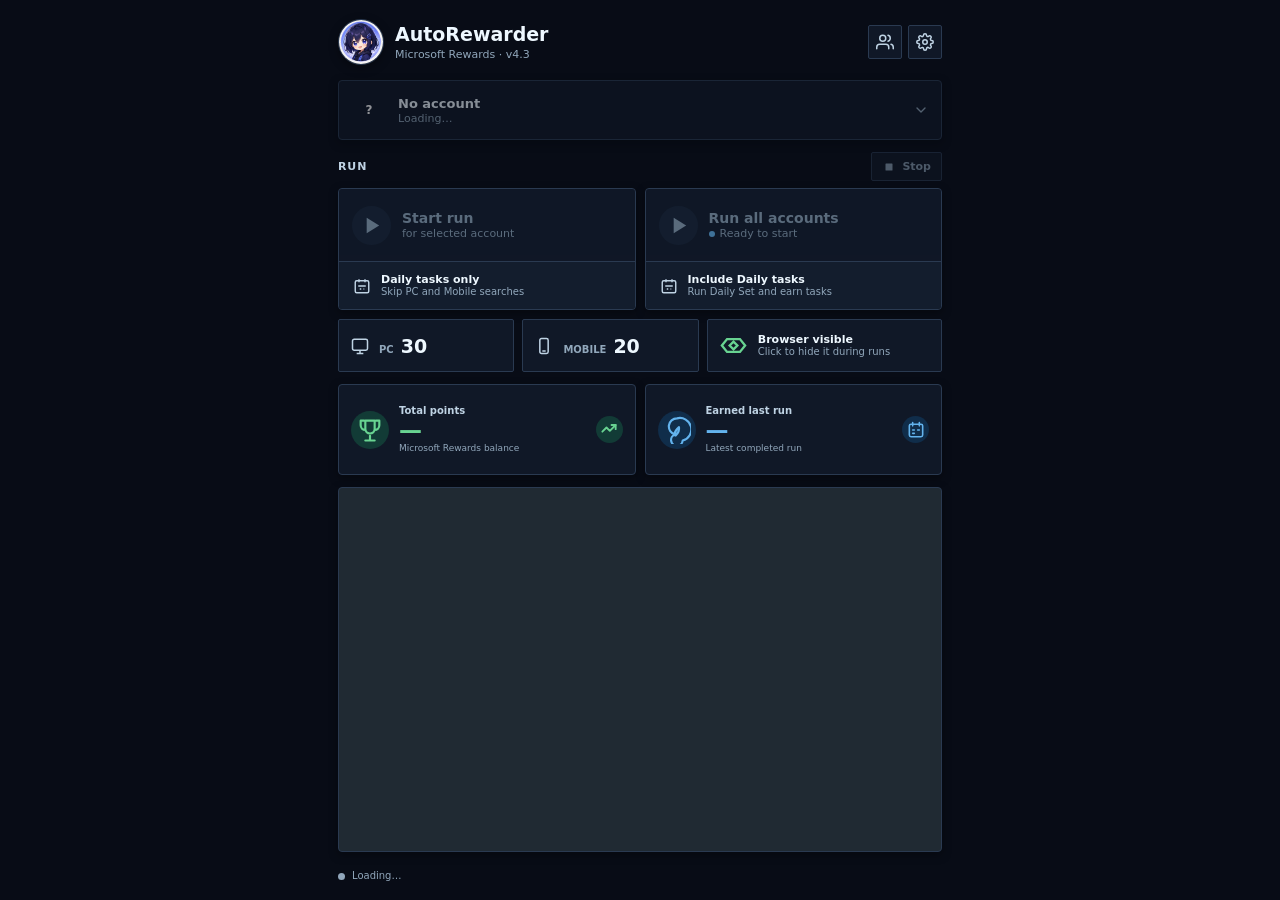
==== gui/index.html @ 5d237ec7 "chore(release): prepare v4.3" ====
<!DOCTYPE html>
<html lang="en">
<head>
  <meta charset="UTF-8">
  <title>AutoRewarder</title>

  <link rel="stylesheet" href="normalize.css">
  <link rel="stylesheet" href="styles.css">
</head>
<body>

  <main class="app">

    <!-- ==================== Header ==================== -->
    <header class="app-header">
      <div class="brand">
        <img class="brand-mark" src="assets/chibi-avatar.png" alt="AutoRewarder mascot" width="62" height="62">
        <div class="brand-text">
          <h1>AutoRewarder</h1>
          <span class="brand-sub">Microsoft Rewards · v4.3</span>
        </div>
      </div>

      <div class="header-actions">
        <button id="manageBtn" class="icon-ghost" type="button" aria-label="Manage accounts" title="Manage accounts">
          <svg width="18" height="18" viewBox="0 0 24 24" fill="none" stroke="currentColor" stroke-width="2" stroke-linecap="round" stroke-linejoin="round">
            <path d="M17 21v-2a4 4 0 0 0-4-4H5a4 4 0 0 0-4 4v2"></path>
            <circle cx="9" cy="7" r="4"></circle>
            <path d="M23 21v-2a4 4 0 0 0-3-3.87"></path>
            <path d="M16 3.13a4 4 0 0 1 0 7.75"></path>
          </svg>
        </button>
        <button id="settingsBtn" class="icon-ghost" type="button" aria-label="Settings" title="Settings">
          <svg width="18" height="18" viewBox="0 0 24 24" fill="none" stroke="currentColor" stroke-width="2" stroke-linecap="round" stroke-linejoin="round">
            <circle cx="12" cy="12" r="3"></circle>
            <path d="M19.4 15a1.65 1.65 0 0 0 .33 1.82l.06.06a2 2 0 1 1-2.83 2.83l-.06-.06a1.65 1.65 0 0 0-1.82-.33 1.65 1.65 0 0 0-1 1.51V21a2 2 0 1 1-4 0v-.09A1.65 1.65 0 0 0 9 19.4a1.65 1.65 0 0 0-1.82.33l-.06.06a2 2 0 1 1-2.83-2.83l.06-.06A1.65 1.65 0 0 0 4.6 15a1.65 1.65 0 0 0-1.51-1H3a2 2 0 1 1 0-4h.09A1.65 1.65 0 0 0 4.6 9a1.65 1.65 0 0 0-.33-1.82l-.06-.06a2 2 0 1 1 2.83-2.83l.06.06A1.65 1.65 0 0 0 9 4.6a1.65 1.65 0 0 0 1-1.51V3a2 2 0 1 1 4 0v.09a1.65 1.65 0 0 0 1 1.51 1.65 1.65 0 0 0 1.82-.33l.06-.06a2 2 0 1 1 2.83 2.83l-.06.06A1.65 1.65 0 0 0 19.4 9a1.65 1.65 0 0 0 1.51 1H21a2 2 0 1 1 0 4h-.09a1.65 1.65 0 0 0-1.51 1z"></path>
          </svg>
        </button>
      </div>
    </header>

    <!-- ==================== Account card ==================== -->
    <section class="card account-card">
      <div class="account-picker" id="account_picker">
        <button class="account-trigger" id="account_trigger" type="button" aria-haspopup="listbox" aria-expanded="false" disabled>
          <span class="avatar" id="current_avatar" aria-hidden="true">?</span>
          <span class="account-info">
            <span class="account-name" id="current_label">No account</span>
            <span class="account-meta" id="current_meta">Loading…</span>
          </span>
          <svg class="chev" width="16" height="16" viewBox="0 0 24 24" fill="none" stroke="currentColor" stroke-width="2" stroke-linecap="round" stroke-linejoin="round" aria-hidden="true">
            <polyline points="6 9 12 15 18 9"></polyline>
          </svg>
        </button>
        <div class="account-menu" id="account_menu" role="listbox" hidden></div>
      </div>
    </section>

    <!-- ==================== Run controls ==================== -->
    <section class="run-card" aria-label="Run controls">
      <div class="run-toolbar">
        <span class="section-kicker">Run</span>
        <button id="stop_btn" class="stop-btn" type="button" onclick="stop_bot()" disabled aria-label="Stop the current run">
          <svg width="14" height="14" viewBox="0 0 24 24" fill="currentColor" aria-hidden="true"><rect x="6" y="6" width="12" height="12" rx="1"></rect></svg>
          <span class="stop-label">Stop</span>
        </button>
      </div>

      <div class="run-actions">
        <article class="run-mode run-mode-single">
          <button id="start_btn" class="run-mode-main" type="button" onclick="start_bot()" disabled>
            <span class="run-icon" aria-hidden="true"><svg width="23" height="23" viewBox="0 0 24 24" fill="currentColor"><polygon points="7 4 20 12 7 20"></polygon></svg></span>
            <span class="run-copy"><span class="btn-label">Start run</span><span>for selected account</span></span>
          </button>
          <label class="run-mode-option toggle-row" title="Skip searches; only complete the daily Rewards tasks">
            <span class="option-icon" aria-hidden="true"><svg width="18" height="18" viewBox="0 0 24 24" fill="none" stroke="currentColor" stroke-width="1.9"><rect x="3" y="5" width="18" height="16" rx="2"></rect><path d="M8 3v4M16 3v4M7 12h10M9 16h2M14 16h1"></path></svg></span>
            <span class="toggle-copy"><span>Daily tasks only</span><small>Skip PC and Mobile searches</small></span>
            <input type="checkbox" id="dailyOnlyToggle">
          </label>
        </article>

        <article class="run-mode run-mode-batch">
          <button id="batch_run_btn" class="run-mode-main" type="button" onclick="start_all_accounts()" disabled>
            <span class="run-icon" aria-hidden="true"><svg width="23" height="23" viewBox="0 0 24 24" fill="currentColor"><polygon points="7 4 20 12 7 20"></polygon></svg></span>
            <span class="run-copy"><span class="batch-btn-label">Run all accounts</span><span class="batch-account-status"><i></i><span id="batch_account_name">Ready to start</span></span></span>
          </button>
          <div class="batch-progress" id="batch_progress" hidden aria-live="polite"><span id="batch_progress_text"></span></div>
          <label class="run-mode-option toggle-row" title="Only applies to Run all accounts; searches always use each account's saved schedule">
            <span class="option-icon" aria-hidden="true"><svg width="18" height="18" viewBox="0 0 24 24" fill="none" stroke="currentColor" stroke-width="1.9"><rect x="3" y="5" width="18" height="16" rx="2"></rect><path d="M8 3v4M16 3v4M7 12h10M9 16h2M14 16h1"></path></svg></span>
            <span class="toggle-copy"><span>Include Daily tasks</span><small>Run Daily Set and earn tasks</small></span>
            <input type="checkbox" id="batchDailyTasksToggle">
          </label>
        </article>
      </div>

      <div class="run-settings" aria-label="Search settings">
        <label class="search-count" title="Desktop searches (0 to 130)">
          <span class="option-icon" aria-hidden="true"><svg width="20" height="20" viewBox="0 0 24 24" fill="none" stroke="currentColor" stroke-width="1.8"><rect x="3" y="4" width="18" height="13" rx="2"></rect><path d="M8 21h8M12 17v4"></path></svg></span>
          <span><small>PC</small><input type="number" id="count_pc" value="30" min="0" max="130" inputmode="numeric" aria-label="PC searches"></span>
        </label>
        <label class="search-count" title="Mobile searches (0 to 99)">
          <span class="option-icon" aria-hidden="true"><svg width="20" height="20" viewBox="0 0 24 24" fill="none" stroke="currentColor" stroke-width="1.8"><rect x="7" y="3" width="10" height="18" rx="2"></rect><path d="M10 18h4"></path></svg></span>
          <span><small>Mobile</small><input type="number" id="count_mobile" value="20" min="0" max="99" inputmode="numeric" aria-label="Mobile searches"></span>
        </label>
        <button id="browser_visibility_btn" class="browser-visibility-btn" type="button"
                aria-pressed="false" aria-label="Browser visible" title="Browser visible">
          <span class="ender-eye" aria-hidden="true">
            <svg class="eye-open" viewBox="0 0 24 24"><path d="M3 12 7 7h10l4 5-4 5H7z"/><path d="M9 12 12 9l3 3-3 3z"/></svg>
            <svg class="eye-hidden" viewBox="0 0 24 24"><path d="M3 12 7 7h10l4 5-4 5H7z"/><path d="m5 5 14 14"/><path d="m9 12 3-3 3 3"/></svg>
          </span>
          <span class="toggle-copy"><span id="browser_visibility_label">Browser visible</span><small id="browser_visibility_hint">Click to hide it during runs</small></span>
        </button>
      </div>
    </section>

    <!-- ==================== Dashboard metrics ==================== -->
    <section class="stats-card" id="stats_card" role="button" tabindex="0"
             title="Open the statistics dashboard" onclick="show_stats()"
             onkeydown="if (event.key === 'Enter' || event.key === ' ') { event.preventDefault(); show_stats(); }">
      <div class="stats-tiles">
        <article class="metric-card metric-total">
          <span class="metric-icon" aria-hidden="true">
            <svg width="28" height="28" viewBox="0 0 24 24" fill="none" stroke="currentColor" stroke-width="1.85" stroke-linecap="round" stroke-linejoin="round"><path d="M8 21h8M12 17v4M7 4H4v4a4 4 0 0 0 4 4M17 4h3v4a4 4 0 0 1-4 4M8 4h8v7a4 4 0 0 1-8 0z"></path></svg>
          </span>
          <span class="metric-copy">
            <span class="metric-label" id="stat_total_label">Total points</span>
            <span class="metric-value stat-value" id="stat_total">—</span>
            <span class="metric-note">Microsoft Rewards balance</span>
          </span>
          <span class="metric-decor" aria-hidden="true">
            <svg width="20" height="20" viewBox="0 0 24 24" fill="none" stroke="currentColor" stroke-width="2.2" stroke-linecap="round" stroke-linejoin="round"><polyline points="4 14 9 9 13 13 20 6"></polyline><polyline points="15 6 20 6 20 11"></polyline></svg>
          </span>
        </article>
        <article class="metric-card metric-session">
          <span class="metric-icon" aria-hidden="true">
            <svg width="28" height="28" viewBox="0 0 24 24" fill="none" stroke="currentColor" stroke-width="1.85" stroke-linecap="round" stroke-linejoin="round"><path d="M12 2a7 7 0 0 0-1.7 13.79A5 5 0 1 0 16.9 21 7 7 0 0 0 12 2z"></path><path d="M9.5 16.5c.4-2.6 1.8-4.9 4.2-6.9.4 2.5-.5 4.9-2.8 7.1"></path></svg>
          </span>
          <span class="metric-copy">
            <span class="metric-label">Earned last run</span>
            <span class="metric-value stat-value" id="stat_session">—</span>
            <span class="metric-note">Latest completed run</span>
          </span>
          <span class="metric-decor" aria-hidden="true">
            <svg width="20" height="20" viewBox="0 0 24 24" fill="none" stroke="currentColor" stroke-width="1.9" stroke-linecap="round" stroke-linejoin="round"><rect x="4" y="5" width="16" height="15" rx="2"></rect><path d="M8 3v4M16 3v4M8 12h2M14 12h2M8 16h2"></path></svg>
          </span>
        </article>
      </div>
    </section>

    <!-- ==================== Activity log ==================== -->
    <section class="activity-card" id="activity_card" role="button" tabindex="0"
             aria-label="Open activity history" title="Open activity history"
             onclick="open_history_from_activity(event)"
             onkeydown="if (event.key === 'Enter' || event.key === ' ') { event.preventDefault(); open_history_from_activity(event); }">
      <div id="log_area" class="activity-feed"></div>
    </section>

    <div class="status-row" aria-live="polite">
      <span class="dot" id="dot"></span>
      <span id="status_text">Loading…</span>
      <span class="status-divider" id="coffee_break_divider" hidden aria-hidden="true"></span>
      <span class="coffee-break-indicator" id="coffee_break_indicator" hidden>
        <span class="coffee-break-copy"><span>Coffee break</span><time id="coffee_break_text">—</time></span>
        <span class="coffee-break-track" id="coffee_break_track" role="progressbar" aria-label="Coffee break progress" aria-valuemin="0" aria-valuemax="100" aria-valuenow="0"><span id="coffee_break_progress"></span></span>
      </span>
    </div>

    <footer class="app-footer">
      AutoRewarder by <a href="#" id="repo_link" onclick="pywebview.api.open_link('https://github.com/safarsin/AutoRewarder'); return false;">safarsin</a>
    </footer>

  </main>

  <!-- ==================== Empty state (first launch) ==================== -->
  <div id="empty_state" class="empty-overlay" hidden>
    <div class="empty-card">
      <div class="empty-illu" aria-hidden="true">
        <svg width="96" height="96" viewBox="0 0 96 96" fill="none" stroke="currentColor" stroke-width="2" stroke-linecap="round" stroke-linejoin="round">
          <rect x="14" y="22" width="68" height="44" rx="4" fill="var(--surface-2)"></rect>
          <line x1="8" y1="70" x2="88" y2="70"></line>
          <line x1="38" y1="70" x2="58" y2="70" stroke-width="3" stroke="var(--surface-2)"></line>
          <circle cx="48" cy="42" r="11" fill="var(--accent-soft)" stroke="var(--accent)"></circle>
          <line x1="48" y1="36" x2="48" y2="48" stroke="var(--accent)"></line>
          <line x1="42" y1="42" x2="54" y2="42" stroke="var(--accent)"></line>
        </svg>
      </div>
      <h2 class="empty-title">Welcome to AutoRewarder</h2>
      <p class="empty-subtitle">Add your first Microsoft account to get started.</p>
      <button id="empty_cta" class="primary-btn-lg" type="button">
        <svg width="14" height="14" viewBox="0 0 24 24" fill="none" stroke="currentColor" stroke-width="2.5" stroke-linecap="round" stroke-linejoin="round" aria-hidden="true">
          <line x1="12" y1="5" x2="12" y2="19"></line>
          <line x1="5" y1="12" x2="19" y2="12"></line>
        </svg>
        Create your first account
      </button>
    </div>
  </div>

  <!-- ==================== Settings modal ==================== -->
  <div id="settings_modal" class="modal-backdrop" hidden>
    <div class="modal-box wide" role="dialog" aria-modal="true" aria-labelledby="settings_modal_title">
      <div class="modal-header">
        <h3 id="settings_modal_title" class="modal-title">Settings</h3>
        <button id="settingsModalClose" class="icon-ghost" type="button" aria-label="Close">
          <svg width="16" height="16" viewBox="0 0 24 24" fill="none" stroke="currentColor" stroke-width="2" stroke-linecap="round" stroke-linejoin="round">
            <line x1="18" y1="6" x2="6" y2="18"></line>
            <line x1="6" y1="6" x2="18" y2="18"></line>
          </svg>
        </button>
      </div>
      <div class="modal-body">

        <section class="settings-group">
          <div class="settings-group-title">General</div>
          <label class="settings-row">
            <div class="settings-row-text">
              <div class="settings-row-label">Enable Background Auto-Run</div>
              <div class="settings-row-hint" id="startup_hint">Automatically run AutoRewarder in the background at each account's scheduled time.</div>
            </div>
            <span class="toggle-compact">
              <input type="checkbox" id="startupToggle">
              <span class="toggle-pill"></span>
            </span>
          </label>
          <label class="settings-row">
            <div class="settings-row-text">
              <div class="settings-row-label">Close to tray</div>
              <div class="settings-row-hint">Clicking X minimizes to the system tray instead of quitting. Takes effect on next launch.</div>
            </div>
            <span class="toggle-compact">
              <input type="checkbox" id="closeToTrayToggle">
              <span class="toggle-pill"></span>
            </span>
          </label>
        </section>

        <section class="settings-group">
          <div class="settings-group-title">Daily tasks</div>
          <p class="settings-group-hint">Run a task again when its local status says it is already complete for today.</p>
          <label class="settings-row">
            <div class="settings-row-text">
              <div class="settings-row-label">Force daily tasks</div>
              <div class="settings-row-hint">Run the Daily Set and More Activities again. Completed cards are still skipped.</div>
            </div>
            <span class="toggle-compact">
              <input type="checkbox" id="forceDailyToggle">
              <span class="force-task-light" aria-hidden="true">
                <svg viewBox="0 0 24 24" fill="none" stroke="currentColor" stroke-width="1.8" stroke-linecap="round" stroke-linejoin="round"><path d="M9 18h6M10 22h4M8.5 14.5A6 6 0 1 1 15.5 14.5c-.9.7-1.5 1.7-1.5 2.8h-4c0-1.1-.6-2.1-1.5-2.8Z"></path><path d="M12 2v1M4.9 4.9l.7.7M19.1 4.9l-.7.7M3 12h1M20 12h1"></path></svg>
              </span>
            </span>
          </label>
          <label class="settings-row">
            <div class="settings-row-text">
              <div class="settings-row-label">Force visual search</div>
              <div class="settings-row-hint">Run visual search again with a different image.</div>
            </div>
            <span class="toggle-compact">
              <input type="checkbox" id="forceVisualToggle">
              <span class="force-task-light" aria-hidden="true">
                <svg viewBox="0 0 24 24" fill="none" stroke="currentColor" stroke-width="1.8" stroke-linecap="round" stroke-linejoin="round"><path d="M9 18h6M10 22h4M8.5 14.5A6 6 0 1 1 15.5 14.5c-.9.7-1.5 1.7-1.5 2.8h-4c0-1.1-.6-2.1-1.5-2.8Z"></path><path d="M12 2v1M4.9 4.9l.7.7M19.1 4.9l-.7.7M3 12h1M20 12h1"></path></svg>
              </span>
            </span>
          </label>
        </section>

        <section class="settings-group">
          <div class="settings-group-title">Search terms</div>
          <label class="settings-row">
            <div class="settings-row-text">
              <div class="settings-row-label">Generate search terms with AI (LLM)</div>
              <div class="settings-row-hint">Use your own LLM API key to generate fresh queries in your language on each run. Falls back to the built-in list if generation fails.</div>
            </div>
            <span class="toggle-compact">
              <input type="checkbox" id="llmToggle">
              <span class="toggle-pill"></span>
            </span>
          </label>

          <div id="llm_fields" class="llm-fields">
            <div class="form-grid-2">
              <div class="form-field">
                <label for="llmProvider">Provider</label>
                <select id="llmProvider">
                  <option value="openai">OpenAI</option>
                  <option value="anthropic">Anthropic</option>
                  <option value="gemini">Google Gemini</option>
                </select>
              </div>
              <div class="form-field">
                <label for="llmModel">Model</label>
                <input type="text" id="llmModel" placeholder="Default for provider" autocomplete="off" spellcheck="false">
              </div>
            </div>
            <div class="form-grid-2">
              <div class="form-field">
                <label for="llmApiKey">API key</label>
                <input type="password" id="llmApiKey" placeholder="Your own API key" autocomplete="off" spellcheck="false">
              </div>
              <div class="form-field">
                <label for="llmLocale">Language</label>
                <input type="text" id="llmLocale" placeholder="auto" autocomplete="off" spellcheck="false">
              </div>
            </div>
            <p class="form-hint" id="llm_locale_hint">Leave "auto" to follow your system language, or enter a locale like fr-FR.</p>
            <p class="form-hint">Your API key is stored locally in settings.json (plain text). Requests only send a prompt asking for queries — no personal data.</p>
          </div>
        </section>

        <section class="settings-group">
          <div class="settings-group-title">Scheduled runs</div>
          <p class="settings-group-hint">
            One schedule per account. Each run fires at a random minute inside its window for a natural look.
          </p>
          <div id="schedule_accounts_list" class="schedule-accounts-list"></div>
          <div id="schedule_empty" class="accounts-empty" hidden>
            No accounts yet. Add one first to schedule a run.
          </div>
        </section>

      </div>
      <div class="modal-footer">
        <button id="settingsCancel" class="btn-secondary" type="button">Cancel</button>
        <button id="settingsSave" class="btn-primary" type="button">Save</button>
      </div>
    </div>
  </div>

  <!-- ==================== Accounts management modal ==================== -->
  <div id="accounts_modal" class="modal-backdrop" hidden>
    <div class="modal-box wide" role="dialog" aria-modal="true" aria-labelledby="accounts_modal_title">
      <div class="modal-header">
        <h3 id="accounts_modal_title" class="modal-title">Your accounts</h3>
        <button id="accountsModalClose" class="icon-ghost" type="button" aria-label="Close">
          <svg width="16" height="16" viewBox="0 0 24 24" fill="none" stroke="currentColor" stroke-width="2" stroke-linecap="round" stroke-linejoin="round">
            <line x1="18" y1="6" x2="6" y2="18"></line>
            <line x1="6" y1="6" x2="18" y2="18"></line>
          </svg>
        </button>
      </div>
      <div class="modal-body">
        <ul id="accounts_list" class="accounts-list"></ul>
        <button id="addAccountBtn" class="secondary-btn" type="button">
          <svg width="13" height="13" viewBox="0 0 24 24" fill="none" stroke="currentColor" stroke-width="2.2" stroke-linecap="round" stroke-linejoin="round" aria-hidden="true">
            <line x1="12" y1="5" x2="12" y2="19"></line>
            <line x1="5" y1="12" x2="19" y2="12"></line>
          </svg>
          Add account
        </button>
      </div>
    </div>
  </div>

  <!-- ==================== Toast container ==================== -->
  <div id="toast_container" class="toast-container" aria-live="polite" aria-atomic="false"></div>

  <!-- ==================== Generic modal ==================== -->
  <div id="app_modal" class="modal-backdrop" hidden>
    <div class="modal-box" role="dialog" aria-modal="true" aria-labelledby="modal_title">
      <div class="modal-header">
        <h3 id="modal_title" class="modal-title">Title</h3>
      </div>
      <div class="modal-body">
        <p id="modal_message" class="modal-message"></p>
        <input id="modal_input" class="modal-input" type="text" hidden>
      </div>
      <div class="modal-footer">
        <button id="modal_cancel" class="btn-secondary" type="button">Cancel</button>
        <button id="modal_confirm" class="btn-primary" type="button">OK</button>
      </div>
    </div>
  </div>

  <script src="control-state.js"></script>
  <script src="script.js"></script>
  <script src="settings.js"></script>

</body>
</html>
---- gui/styles.css ----
:root {
  color-scheme: dark;
  --bg: #080c16;
  --surface: #101827;
  --surface-muted: #172235;
  --surface-soft: #131d2d;
  --line: #2a3a51;
  --line-strong: #49627b;
  --text: #eef8ff;
  --muted: #91a7bb;
  --muted-strong: #bfd3e4;
  --green: #68d391;
  --green-soft: #123b36;
  --blue: #63b3ed;
  --blue-soft: #102d4a;
  --amber: #f6c453;
  --amber-soft: #412f15;
  --red: #fc8181;
  --red-soft: #421d28;
  --shadow: 0 3px 10px rgba(0, 0, 0, 0.36);
  --shadow-raised: 0 16px 34px rgba(0, 0, 0, 0.55);
  --radius: 4px;
  --radius-sm: 2px;
  --focus: 0 0 0 3px rgba(104, 211, 145, 0.28);
  font-family: "Segoe UI", Inter, system-ui, -apple-system, sans-serif;
  color: var(--text);
  background: var(--bg);
}

* { box-sizing: border-box; }

html,
body {
  width: 100%;
  height: 100%;
  margin: 0;
  overflow: hidden;
  background: var(--bg);
}

body { font-size: 13px; }

button,
input,
select { font: inherit; }

button { cursor: pointer; }

button:disabled,
input:disabled,
select:disabled { cursor: not-allowed; }

button:focus-visible,
input:focus-visible,
select:focus-visible,
[tabindex]:focus-visible {
  outline: none;
  box-shadow: var(--focus);
}

[hidden] { display: none !important; }

.app {
  display: grid;
  grid-template-rows: auto auto auto auto minmax(120px, 1fr) auto;
  gap: 12px;
  width: min(100%, 640px);
  height: 100vh;
  margin: 0 auto;
  padding: 16px 18px 12px;
  overflow: hidden;
}

/* Header */
.app-header {
  display: flex;
  align-items: center;
  justify-content: space-between;
  min-height: 52px;
}

.brand {
  display: flex;
  align-items: center;
  min-width: 0;
  gap: 11px;
}

.brand-mark {
  width: 46px;
  height: 46px;
  object-fit: cover;
  border: 1px solid var(--line);
  border-radius: 50%;
  background: var(--surface);
  box-shadow: var(--shadow);
}

.brand-text { min-width: 0; }
.brand h1 {
  margin: 0;
  color: var(--text);
  font-size: 19px;
  font-weight: 720;
  letter-spacing: 0;
  line-height: 1.15;
}

.brand-sub {
  display: block;
  margin-top: 3px;
  overflow: hidden;
  color: var(--muted);
  font-size: 11px;
  text-overflow: ellipsis;
  white-space: nowrap;
}

.header-actions { display: flex; gap: 6px; }

.icon-ghost,
.icon-btn {
  display: inline-grid;
  width: 34px;
  height: 34px;
  place-items: center;
  padding: 0;
  border: 1px solid var(--line);
  border-radius: var(--radius-sm);
  background: var(--surface);
  color: var(--muted-strong);
  transition: border-color 140ms ease, background 140ms ease, color 140ms ease;
}

.icon-ghost:hover:not(:disabled),
.icon-btn:hover:not(:disabled) {
  border-color: var(--line-strong);
  background: var(--surface-muted);
  color: var(--text);
}

.icon-ghost:disabled,
.icon-btn:disabled { opacity: 0.45; }

/* Account picker */
.card,
.account-card { min-width: 0; }

.account-card {
  position: relative;
  padding: 0;
  border: 0;
  background: transparent;
}

.account-picker { position: relative; }

.account-trigger {
  display: flex;
  align-items: center;
  width: 100%;
  min-height: 60px;
  gap: 11px;
  padding: 8px 12px;
  border: 1px solid var(--line);
  border-radius: var(--radius);
  background: var(--surface);
  color: var(--text);
  box-shadow: var(--shadow);
  text-align: left;
  transition: border-color 140ms ease, box-shadow 140ms ease, background 140ms ease;
}

.account-trigger:hover:not(:disabled),
.account-picker.open .account-trigger {
  border-color: var(--line-strong);
  background: var(--surface-soft);
}

.account-trigger:disabled { opacity: 0.55; }
.account-trigger .chev { margin-left: auto; color: var(--muted); transition: transform 140ms ease; }
.account-trigger[aria-expanded="true"] .chev { transform: rotate(180deg); }

.avatar {
  display: inline-grid;
  width: 36px;
  height: 36px;
  flex: 0 0 36px;
  place-items: center;
  border-radius: 50%;
  color: #fff;
  font-size: 12px;
  font-weight: 760;
  line-height: 1;
}

.avatar-sm { width: 30px; height: 30px; flex-basis: 30px; font-size: 10px; }
.account-info,
.account-option-info,
.account-item-info { display: grid; min-width: 0; gap: 3px; }
.account-name,
.account-option-name,
.account-item-name { overflow: hidden; font-weight: 690; text-overflow: ellipsis; white-space: nowrap; }
.account-meta,
.account-option-meta,
.account-item-meta { color: var(--muted); font-size: 11px; }

.account-menu {
  position: absolute;
  z-index: 20;
  top: calc(100% + 6px);
  right: 0;
  left: 0;
  max-height: 310px;
  overflow: auto;
  padding: 5px;
  border: 1px solid var(--line-strong);
  border-radius: var(--radius);
  background: var(--surface);
  box-shadow: var(--shadow-raised);
}

.account-option,
.menu-action {
  display: flex;
  align-items: center;
  width: 100%;
  min-height: 45px;
  gap: 10px;
  padding: 7px 9px;
  border: 0;
  border-radius: var(--radius-sm);
  background: transparent;
  color: var(--text);
  text-align: left;
}

.account-option:hover,
.menu-action:hover { background: var(--surface-muted); }
.account-option.current { background: var(--green-soft); }
.account-option-check { display: none; margin-left: auto; color: var(--green); }
.account-option.current .account-option-check { display: block; }
.menu-divider { height: 1px; margin: 5px 4px; background: var(--line); }
.accounts-empty { padding: 18px 12px; color: var(--muted); text-align: center; }

/* Run workspace */
.run-card {
  min-width: 0;
  padding: 0;
}

.run-toolbar {
  display: flex;
  align-items: center;
  justify-content: space-between;
  min-height: 27px;
  margin-bottom: 7px;
}

.section-kicker {
  color: var(--muted-strong);
  font-size: 11px;
  font-weight: 760;
  letter-spacing: 0.08em;
  text-transform: uppercase;
}

.stop-btn {
  display: inline-flex;
  align-items: center;
  gap: 6px;
  min-height: 29px;
  padding: 5px 10px;
  border: 1px solid var(--line);
  border-radius: var(--radius-sm);
  background: var(--surface);
  color: var(--red);
  font-size: 11px;
  font-weight: 700;
}

.stop-btn:hover:not(:disabled) { border-color: #e3a29e; background: var(--red-soft); }
.stop-btn:disabled { color: var(--muted); opacity: 0.5; }

.run-actions {
  display: grid;
  grid-template-columns: repeat(2, minmax(0, 1fr));
  gap: 9px;
}

.run-mode {
  display: grid;
  grid-template-rows: minmax(72px, 1fr) auto;
  min-width: 0;
  overflow: hidden;
  border: 1px solid var(--line);
  border-radius: var(--radius);
  background: var(--surface);
  box-shadow: var(--shadow);
}

.run-mode-main {
  display: flex;
  align-items: center;
  min-width: 0;
  gap: 11px;
  padding: 12px 13px;
  border: 0;
  background: var(--surface);
  color: var(--text);
  text-align: left;
  transition: background 140ms ease;
}

.run-mode-main:hover:not(:disabled) { background: var(--surface-soft); }
.run-mode-main:disabled { color: var(--muted); opacity: 0.58; }
.run-mode-main:disabled .run-icon { background: var(--surface-muted); color: var(--muted); }

.run-icon {
  display: inline-grid;
  width: 39px;
  height: 39px;
  flex: 0 0 39px;
  place-items: center;
  border-radius: 50%;
  background: var(--green-soft);
  color: var(--green);
}

.run-mode-batch .run-icon { background: var(--blue-soft); color: var(--blue); }
.run-copy { display: grid; min-width: 0; gap: 3px; }
.run-copy > span:first-child { overflow: hidden; font-size: 14px; font-weight: 730; text-overflow: ellipsis; white-space: nowrap; }
.run-copy > span:last-child { overflow: hidden; color: var(--muted); font-size: 11px; text-overflow: ellipsis; white-space: nowrap; }
.batch-account-status { display: inline-flex; align-items: center; gap: 5px; }
.batch-account-status i { width: 6px; height: 6px; border-radius: 50%; background: var(--blue); }
.batch-progress { padding: 0 13px 7px; color: var(--blue); font-size: 10px; }

.run-mode-option {
  display: flex;
  align-items: center;
  min-width: 0;
  gap: 8px;
  min-height: 48px;
  padding: 8px 12px;
  border-top: 1px solid var(--line);
  background: var(--surface-soft);
}

.run-mode-option:hover { background: var(--surface-muted); }
.option-icon { display: inline-grid; flex: 0 0 22px; place-items: center; color: var(--muted-strong); }
.toggle-copy { display: grid; min-width: 0; flex: 1; gap: 2px; }
.toggle-copy > span { overflow: hidden; font-size: 11px; font-weight: 690; text-overflow: ellipsis; white-space: nowrap; }
.toggle-copy small { overflow: hidden; color: var(--muted); font-size: 10px; text-overflow: ellipsis; white-space: nowrap; }

.run-mode-option input[type="checkbox"],
.toggle-compact input[type="checkbox"],
.browser-toggle input[type="checkbox"] {
  position: absolute;
  width: 1px;
  height: 1px;
  opacity: 0;
}

.toggle-pill {
  position: relative;
  display: inline-block;
  width: 32px;
  height: 18px;
  flex: 0 0 32px;
  border: 1px solid var(--line-strong);
  border-radius: 99px;
  background: var(--surface-muted);
  transition: background 140ms ease, border-color 140ms ease;
}

.toggle-pill::after {
  position: absolute;
  top: 2px;
  left: 2px;
  width: 12px;
  height: 12px;
  border-radius: 50%;
  background: #fff;
  box-shadow: 0 1px 3px rgba(31, 41, 51, 0.2);
  content: "";
  transition: transform 140ms ease;
}

input[type="checkbox"]:checked + .toggle-pill { border-color: var(--green); background: var(--green); }
input[type="checkbox"]:checked + .toggle-pill::after { transform: translateX(14px); }
input[type="checkbox"]:focus-visible + .toggle-pill { box-shadow: var(--focus); }

/* Task reruns use a warm bulb state instead of a position-based slider. */
.force-task-light {
  display: grid;
  width: 28px;
  height: 28px;
  place-items: center;
  border: 1px solid var(--line-strong);
  border-radius: 50%;
  color: var(--muted);
  background: var(--surface-muted);
  transition: color 180ms ease, background 180ms ease, border-color 180ms ease, box-shadow 180ms ease;
}

.force-task-light svg { width: 18px; height: 18px; }

input[type="checkbox"]:checked + .force-task-light {
  border-color: #ffe0a3;
  color: #68451d;
  background: #ffd687;
  box-shadow: 0 0 13px rgba(255, 201, 103, 0.72);
  animation: force-task-bulb-pulse 1.6s ease-in-out infinite;
}

input[type="checkbox"]:focus-visible + .force-task-light { box-shadow: var(--focus); }

@keyframes force-task-bulb-pulse {
  0%, 100% { box-shadow: 0 0 8px rgba(255, 201, 103, 0.42); }
  50% { box-shadow: 0 0 18px rgba(255, 201, 103, 0.9); }
}

@media (prefers-reduced-motion: reduce) {
  input[type="checkbox"]:checked + .force-task-light { animation: none; }
}

/* Ender-eye browser visibility control: the only browser state control on
   the main surface. It swaps two pixel-inspired SVG layers rather than using
   a slider, with a still fallback for reduced-motion users. */
.browser-visibility-btn {
  display: flex;
  align-items: center;
  min-width: 0;
  min-height: 53px;
  gap: 9px;
  padding: 7px 10px;
  border: 1px solid var(--line);
  border-radius: var(--radius-sm);
  background: var(--surface);
  color: var(--text);
  text-align: left;
  transition: border-color 180ms ease, background 180ms ease;
}
.browser-visibility-btn:hover:not(:disabled) { border-color: var(--green); background: var(--green-soft); }
.browser-visibility-btn:disabled { opacity: .52; }
.ender-eye { position: relative; display: grid; width: 31px; height: 31px; flex: 0 0 31px; place-items: center; color: var(--green); }
.ender-eye svg { position: absolute; width: 31px; height: 31px; fill: none; stroke: currentColor; stroke-width: 1.8; stroke-linecap: square; stroke-linejoin: miter; transition: opacity 220ms ease, transform 260ms cubic-bezier(.2,.8,.2,1); }
.ender-eye .eye-hidden { opacity: 0; transform: rotate(-42deg) scale(.62); color: var(--amber); }
.browser-visibility-btn.is-hidden { border-color: #7f5d23; background: #211c18; }
.browser-visibility-btn.is-hidden .eye-open { opacity: 0; transform: rotate(42deg) scale(.62); }
.browser-visibility-btn.is-hidden .eye-hidden { opacity: 1; transform: rotate(0) scale(1); }
@media (prefers-reduced-motion: reduce) { .ender-eye svg, .browser-visibility-btn { transition: none; } }

.run-settings {
  display: grid;
  grid-template-columns: 0.9fr 0.9fr 1.2fr;
  gap: 8px;
  margin-top: 9px;
}

.search-count,
.browser-toggle {
  display: flex;
  align-items: center;
  min-width: 0;
  min-height: 53px;
  gap: 8px;
  padding: 8px 10px;
  border: 1px solid var(--line);
  border-radius: var(--radius-sm);
  background: var(--surface);
}

.search-count:hover,
.browser-toggle:hover { border-color: var(--line-strong); background: var(--surface-soft); }
.search-count > span:not(.option-icon) { display: flex; align-items: baseline; min-width: 0; gap: 7px; }
.search-count small { color: var(--muted); font-size: 10px; font-weight: 720; text-transform: uppercase; }
.search-count input[type="number"] { width: 43px; padding: 0; border: 0; background: transparent; color: var(--text); font-size: 19px; font-weight: 740; }
.search-count input[type="number"]:focus { outline: none; }
.browser-toggle { position: relative; }
.browser-toggle .toggle-pill { margin-left: auto; }

/* Metrics */
.stats-card {
  min-width: 0;
  cursor: pointer;
}

.stats-tiles { display: grid; grid-template-columns: repeat(2, minmax(0, 1fr)); gap: 9px; }
.metric-card {
  display: flex;
  align-items: center;
  min-width: 0;
  min-height: 91px;
  gap: 10px;
  padding: 12px;
  border: 1px solid var(--line);
  border-radius: var(--radius);
  background: var(--surface);
  box-shadow: var(--shadow);
  transition: border-color 140ms ease, box-shadow 140ms ease, transform 140ms ease;
}

.metric-card:hover { border-color: var(--line-strong); box-shadow: var(--shadow-raised); transform: translateY(-1px); }
.stats-card:focus-visible .metric-card { border-color: var(--blue); box-shadow: var(--focus); }
.metric-icon { display: inline-grid; width: 38px; height: 38px; flex: 0 0 38px; place-items: center; border-radius: 50%; }
.metric-total .metric-icon { background: var(--green-soft); color: var(--green); }
.metric-session .metric-icon { background: var(--blue-soft); color: var(--blue); }
.metric-copy { display: grid; min-width: 0; gap: 2px; }
.metric-label { overflow: hidden; color: var(--muted-strong); font-size: 10px; font-weight: 700; text-overflow: ellipsis; white-space: nowrap; }
.metric-value { color: var(--green); font-size: 23px; font-weight: 760; line-height: 1.05; }
.metric-session .metric-value { color: var(--blue); }
.metric-note { overflow: hidden; color: var(--muted); font-size: 9px; text-overflow: ellipsis; white-space: nowrap; }
.metric-decor { display: inline-grid; width: 27px; height: 27px; flex: 0 0 27px; place-items: center; margin-left: auto; border-radius: 50%; }
.metric-total .metric-decor { background: var(--green-soft); color: var(--green); }
.metric-session .metric-decor { background: var(--blue-soft); color: var(--blue); }
.stats-loading .metric-value { color: transparent; border-radius: 3px; background: var(--surface-muted); }

/* Activity */
.activity-card {
  display: flex;
  min-height: 0;
  overflow: hidden;
  border: 1px solid var(--line);
  border-radius: var(--radius);
  background: #202a33;
  box-shadow: var(--shadow);
  cursor: pointer;
}

.activity-feed {
  width: 100%;
  min-height: 0;
  padding: 7px 10px;
  overflow: auto;
  color: #d6dde5;
  font-family: "Cascadia Mono", Consolas, monospace;
  font-size: 10px;
  line-height: 1.35;
  scrollbar-color: #556675 #202a33;
}

.activity-card:hover { border-color: #6f8190; }
.activity-card:focus-visible { box-shadow: 0 0 0 3px rgba(40, 95, 158, 0.25); }
.log-line { display: grid; grid-template-columns: 66px 10px minmax(0, 1fr) minmax(90px, 0.45fr); align-items: center; min-height: 27px; gap: 7px; border-bottom: 1px solid rgba(214, 221, 229, 0.1); }
.log-line:last-child { border-bottom: 0; }
.log-time { color: #8797a5; font-variant-numeric: tabular-nums; }
.log-status-dot { width: 6px; height: 6px; border-radius: 50%; background: #8c9aa6; }
.log-message,
.log-result { min-width: 0; overflow: hidden; text-overflow: ellipsis; white-space: nowrap; }
.log-result { color: #92a2af; text-align: right; }
.log-line.success .log-status-dot { background: #62c58c; }
.log-line.warning .log-status-dot { background: #e6ae52; }
.log-line.error .log-status-dot { background: #ef817a; }
.log-line.success .log-message { color: #c0e8ce; }
.log-line.warning .log-message { color: #f2d9a8; }
.log-line.error .log-message { color: #f2b7b2; }
.log-line.without-result .log-message { grid-column: 3 / 5; }
.activity-feed a { color: #a9c9ef; }

/* Runtime status */
.status-row { display: flex; align-items: center; min-height: 24px; gap: 7px; overflow: hidden; color: var(--muted); font-size: 10px; }
.dot { width: 7px; height: 7px; flex: 0 0 7px; border-radius: 50%; background: var(--muted); }
.dot.ready { background: var(--green); }
.dot.active { background: var(--blue); box-shadow: 0 0 0 4px var(--blue-soft); }
.dot.warning { background: var(--amber); }
.status-divider { width: 1px; height: 14px; background: var(--line-strong); }
.coffee-break-indicator { display: inline-flex; align-items: center; min-width: 0; gap: 7px; }
.coffee-break-copy { display: inline-flex; gap: 5px; color: var(--muted-strong); white-space: nowrap; }
.coffee-break-copy time { color: var(--blue); font-variant-numeric: tabular-nums; }
.coffee-break-track { display: block; width: 82px; height: 5px; overflow: hidden; border-radius: 99px; background: var(--line); }
.coffee-break-track > span { display: block; width: 100%; height: 100%; transform: scaleX(0); transform-origin: left; border-radius: inherit; background: var(--blue); }
.app-footer { display: none; }

/* Empty state */
.empty-overlay,
.modal-backdrop {
  position: fixed;
  z-index: 30;
  inset: 0;
  display: grid;
  place-items: center;
  padding: 16px;
  background: rgba(31, 41, 51, 0.38);
}

.empty-card,
.modal-box {
  width: min(100%, 430px);
  max-height: calc(100vh - 32px);
  overflow: auto;
  border: 1px solid var(--line-strong);
  border-radius: var(--radius);
  background: var(--surface);
  box-shadow: var(--shadow-raised);
}

.empty-card { padding: 28px 24px; text-align: center; }
.empty-illu { color: var(--blue); }
.empty-title { margin: 13px 0 5px; font-size: 20px; }
.empty-subtitle { margin: 0 0 18px; color: var(--muted); }
.primary-btn-lg,
.btn-primary,
.btn-secondary,
.secondary-btn {
  display: inline-flex;
  align-items: center;
  justify-content: center;
  min-height: 36px;
  gap: 7px;
  padding: 8px 13px;
  border: 1px solid transparent;
  border-radius: var(--radius-sm);
  font-size: 12px;
  font-weight: 700;
}

.primary-btn-lg,
.btn-primary { border-color: var(--green); background: var(--green); color: #fff; }
.primary-btn-lg:hover,
.btn-primary:hover { background: #12633f; }
.btn-secondary,
.secondary-btn { border-color: var(--line-strong); background: var(--surface); color: var(--muted-strong); }
.btn-secondary:hover,
.secondary-btn:hover { background: var(--surface-muted); }
.btn-primary.danger { border-color: var(--red); background: var(--red); }

/* Modals and forms */
.modal-box.wide { width: min(570px, 100%); }
.modal-header,
.modal-footer { display: flex; align-items: center; justify-content: space-between; padding: 14px 16px; }
.modal-header { border-bottom: 1px solid var(--line); }
.modal-footer { justify-content: flex-end; gap: 8px; border-top: 1px solid var(--line); }
.modal-title { margin: 0; font-size: 16px; }
.modal-body { padding: 15px 16px; }
.modal-message { margin: 0 0 12px; color: var(--muted-strong); line-height: 1.45; }
.modal-input,
.form-field input,
.form-field select,
.modal-input,
select {
  width: 100%;
  min-height: 34px;
  padding: 7px 9px;
  border: 1px solid var(--line-strong);
  border-radius: var(--radius-sm);
  background: var(--surface);
  color: var(--text);
}

.modal-input:focus,
.form-field input:focus,
.form-field select:focus,
select:focus { border-color: var(--blue); outline: none; box-shadow: var(--focus); }
.settings-group { padding: 14px 0; border-bottom: 1px solid var(--line); }
.settings-group:first-child { padding-top: 0; }
.settings-group:last-child { border-bottom: 0; padding-bottom: 0; }
.settings-group-title { margin-bottom: 10px; color: var(--muted-strong); font-size: 11px; font-weight: 780; letter-spacing: 0.07em; text-transform: uppercase; }
.settings-group-hint,
.form-hint { margin: 0 0 10px; color: var(--muted); font-size: 11px; line-height: 1.4; }
.settings-row { display: flex; align-items: center; justify-content: space-between; gap: 16px; min-height: 56px; padding: 8px 0; }
.settings-row + .settings-row { border-top: 1px solid var(--line); }
.settings-row-text { min-width: 0; }
.settings-row-label { font-weight: 690; }
.settings-row-hint { margin-top: 3px; color: var(--muted); font-size: 10px; line-height: 1.35; }
.toggle-compact { position: relative; display: inline-flex; flex: 0 0 auto; }
.llm-fields { margin-top: 8px; padding: 12px; border: 1px solid var(--line); border-radius: var(--radius-sm); background: var(--surface-soft); }
.llm-fields[hidden] { display: none; }
.form-grid-2 { display: grid; grid-template-columns: repeat(2, minmax(0, 1fr)); gap: 10px; }
.form-field { display: grid; gap: 5px; min-width: 0; margin-bottom: 10px; }
.form-field > label { color: var(--muted-strong); font-size: 10px; font-weight: 700; }

.schedule-accounts-list { display: grid; gap: 7px; max-height: 355px; overflow: auto; }
.schedule-card,
.account-item { border: 1px solid var(--line); border-radius: var(--radius-sm); background: var(--surface); }
.schedule-card.disabled { background: var(--surface-soft); }
.schedule-card-header { display: flex; align-items: center; gap: 8px; min-height: 50px; padding: 7px 9px; }
.schedule-card-trigger { display: flex; align-items: center; min-width: 0; flex: 1; gap: 9px; padding: 0; border: 0; background: transparent; color: var(--text); text-align: left; }
.schedule-card-title { display: grid; min-width: 0; gap: 2px; }
.schedule-card-name { overflow: hidden; font-weight: 700; text-overflow: ellipsis; white-space: nowrap; }
.schedule-card-status { overflow: hidden; color: var(--muted); font-size: 10px; text-overflow: ellipsis; white-space: nowrap; }
.schedule-card-chev { flex: 0 0 auto; margin-left: auto; color: var(--muted); transition: transform 140ms ease; }
.schedule-card.expanded .schedule-card-chev { transform: rotate(180deg); }
.schedule-card-body { display: none; padding: 10px 12px 3px; border-top: 1px solid var(--line); }
.schedule-card.expanded .schedule-card-body { display: block; }
.sched-adv-row { display: flex; align-items: center; gap: 8px; margin: 2px 0 10px; color: var(--muted-strong); font-size: 10px; }
.sched-adv-row .toggle-compact { order: 2; }
.sched-adv-label { flex: 1; }
.sched-adv-fields.dim { opacity: 0.45; }

.accounts-list { display: grid; gap: 7px; margin: 0 0 12px; padding: 0; list-style: none; }
.account-item { display: flex; align-items: center; gap: 10px; padding: 9px; }
.account-item.current { border-color: #8bc7a3; background: var(--green-soft); }
.account-actions { display: flex; gap: 5px; margin-left: auto; }
.icon-btn.danger { color: var(--red); }

/* Toasts */
.toast-container { position: fixed; z-index: 60; right: 16px; bottom: 16px; display: grid; gap: 8px; width: min(350px, calc(100% - 32px)); }
.toast { display: flex; align-items: center; gap: 9px; padding: 10px 11px; border: 1px solid var(--line-strong); border-radius: var(--radius-sm); background: var(--surface); box-shadow: var(--shadow-raised); color: var(--text); font-size: 12px; }
.toast.info { border-color: var(--blue); }
.toast.success { border-color: var(--green); }
.toast.warning { border-color: var(--amber); }
.toast.error { border-color: var(--red); }
.toast.hiding { pointer-events: none; animation: toast-dismiss 180ms ease forwards; }
.toast-icon { width: 16px; height: 16px; flex: 0 0 16px; }
.toast-msg { min-width: 0; flex: 1; }
.toast-close { padding: 0 2px; border: 0; background: transparent; color: var(--muted); font-size: 18px; line-height: 1; cursor: pointer; }
.toast-close:hover { color: var(--text); }

@keyframes toast-dismiss {
  to { opacity: 0; transform: translateX(12px); }
}

.loader-line { display: flex; align-items: center; gap: 8px; padding: 7px 0; color: #a9c9ef; }
.spinner { width: 11px; height: 11px; border: 2px solid rgba(169, 201, 239, 0.35); border-top-color: #a9c9ef; border-radius: 50%; animation: spin 750ms linear infinite; }
@keyframes spin { to { transform: rotate(360deg); } }

@media (max-width: 560px) {
  html,
  body { overflow: auto; }
  .app { display: flex; width: 100%; height: auto; min-height: 100%; padding: 14px; overflow: visible; }
  .run-actions,
  .stats-tiles,
  .run-settings,
  .form-grid-2 { grid-template-columns: 1fr; }
  .activity-card { min-height: 220px; }
  .log-line { grid-template-columns: 58px 9px minmax(0, 1fr); }
  .log-result { display: none; }
  .log-line.without-result .log-message { grid-column: 3; }
  .metric-card { min-height: 82px; }
  .metric-decor { display: none; }
}
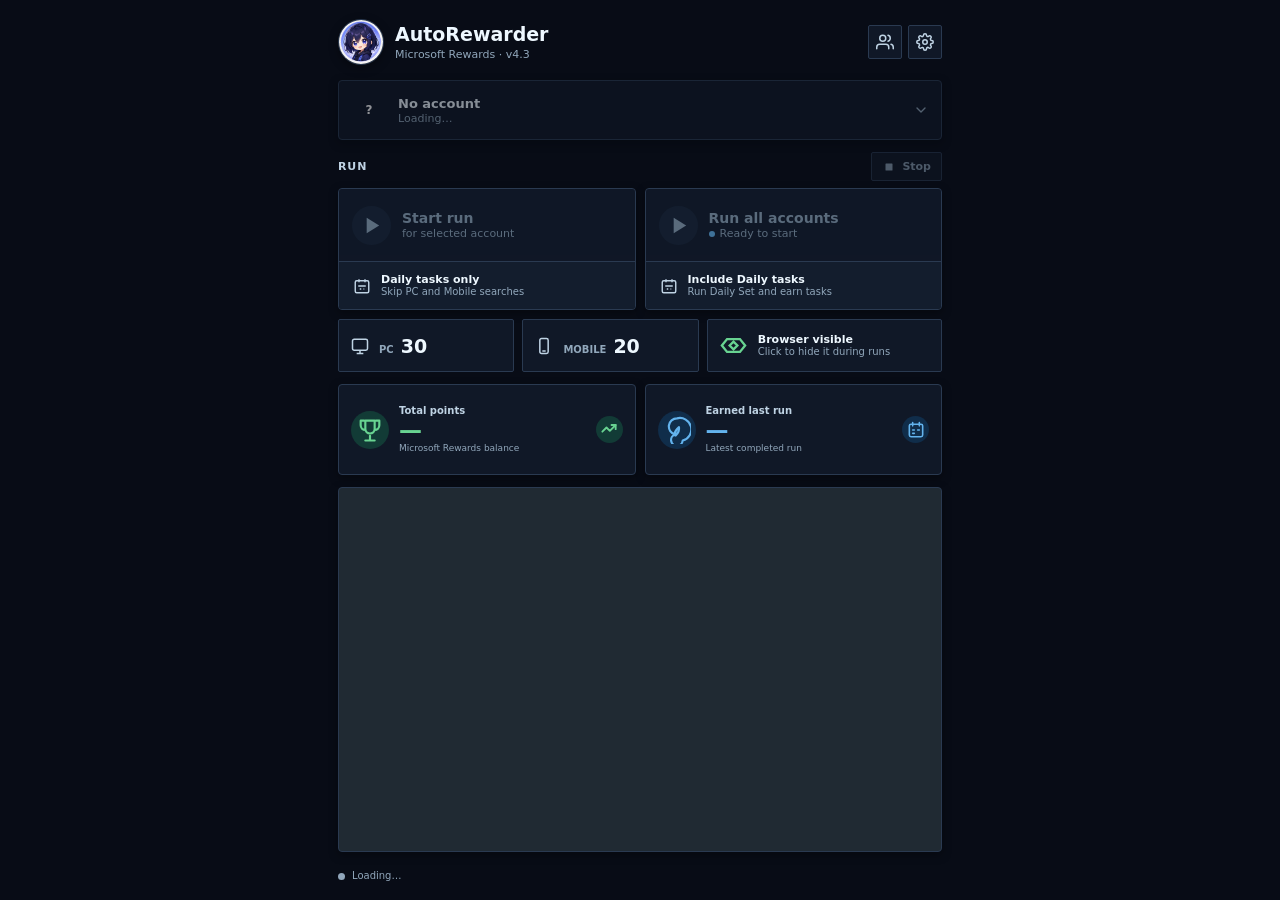
==== commit 232370b3: "fix: make forced task controls save on click" ====
--- a/gui/index.html
+++ b/gui/index.html
@@ -237,30 +237,30 @@
         <section class="settings-group">
           <div class="settings-group-title">Daily tasks</div>
           <p class="settings-group-hint">Run a task again when its local status says it is already complete for today.</p>
-          <label class="settings-row">
-            <div class="settings-row-text">
+          <div class="settings-row">
+            <label class="settings-row-text" for="forceDailyToggle">
               <div class="settings-row-label">Force daily tasks</div>
               <div class="settings-row-hint">Run the Daily Set and More Activities again. Completed cards are still skipped.</div>
-            </div>
+            </label>
             <span class="toggle-compact">
               <input type="checkbox" id="forceDailyToggle">
-              <span class="force-task-light" aria-hidden="true">
+              <label class="force-task-light" for="forceDailyToggle" aria-label="Force daily tasks">
                 <svg viewBox="0 0 24 24" fill="none" stroke="currentColor" stroke-width="1.8" stroke-linecap="round" stroke-linejoin="round"><path d="M9 18h6M10 22h4M8.5 14.5A6 6 0 1 1 15.5 14.5c-.9.7-1.5 1.7-1.5 2.8h-4c0-1.1-.6-2.1-1.5-2.8Z"></path><path d="M12 2v1M4.9 4.9l.7.7M19.1 4.9l-.7.7M3 12h1M20 12h1"></path></svg>
-              </span>
-            </span>
-          </label>
-          <label class="settings-row">
-            <div class="settings-row-text">
+              </label>
+            </span>
+          </div>
+          <div class="settings-row">
+            <label class="settings-row-text" for="forceVisualToggle">
               <div class="settings-row-label">Force visual search</div>
               <div class="settings-row-hint">Run visual search again with a different image.</div>
-            </div>
+            </label>
             <span class="toggle-compact">
               <input type="checkbox" id="forceVisualToggle">
-              <span class="force-task-light" aria-hidden="true">
+              <label class="force-task-light" for="forceVisualToggle" aria-label="Force visual search">
                 <svg viewBox="0 0 24 24" fill="none" stroke="currentColor" stroke-width="1.8" stroke-linecap="round" stroke-linejoin="round"><path d="M9 18h6M10 22h4M8.5 14.5A6 6 0 1 1 15.5 14.5c-.9.7-1.5 1.7-1.5 2.8h-4c0-1.1-.6-2.1-1.5-2.8Z"></path><path d="M12 2v1M4.9 4.9l.7.7M19.1 4.9l-.7.7M3 12h1M20 12h1"></path></svg>
-              </span>
-            </span>
-          </label>
+              </label>
+            </span>
+          </div>
         </section>
 
         <section class="settings-group">
--- a/gui/styles.css
+++ b/gui/styles.css
@@ -405,7 +405,8 @@
 
 .force-task-light svg { width: 18px; height: 18px; }
 
-input[type="checkbox"]:checked + .force-task-light {
+input[type="checkbox"]:checked + .force-task-light,
+.force-task-light.is-enabled {
   border-color: #ffe0a3;
   color: #68451d;
   background: #ffd687;
@@ -421,7 +422,8 @@
 }
 
 @media (prefers-reduced-motion: reduce) {
-  input[type="checkbox"]:checked + .force-task-light { animation: none; }
+  input[type="checkbox"]:checked + .force-task-light,
+  .force-task-light.is-enabled { animation: none; }
 }
 
 /* Ender-eye browser visibility control: the only browser state control on
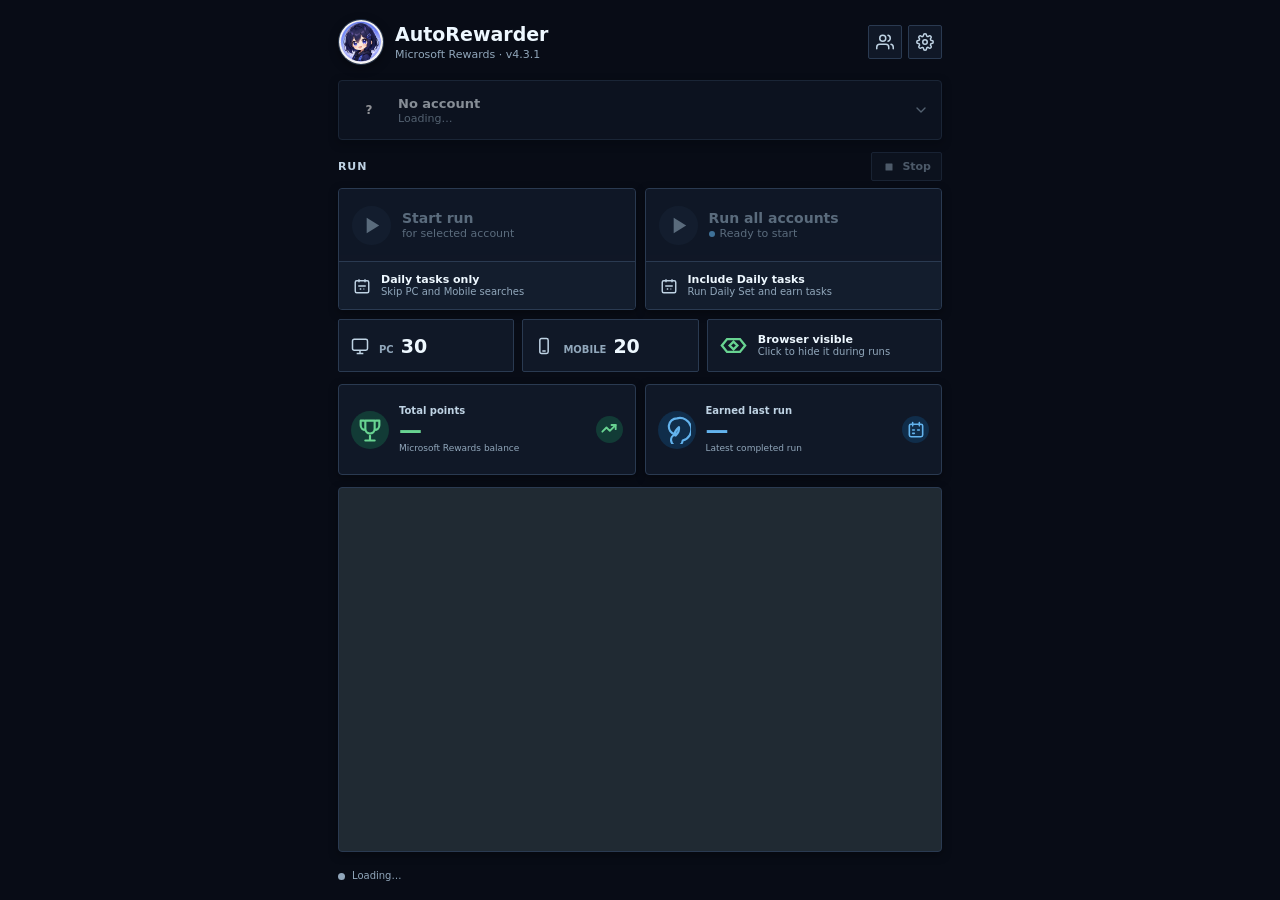
==== commit a284c7fd: "chore(release): prepare v4.3.1" ====
--- a/gui/index.html
+++ b/gui/index.html
@@ -17,7 +17,7 @@
         <img class="brand-mark" src="assets/chibi-avatar.png" alt="AutoRewarder mascot" width="62" height="62">
         <div class="brand-text">
           <h1>AutoRewarder</h1>
-          <span class="brand-sub">Microsoft Rewards · v4.3</span>
+          <span class="brand-sub">Microsoft Rewards · v4.3.1</span>
         </div>
       </div>
 
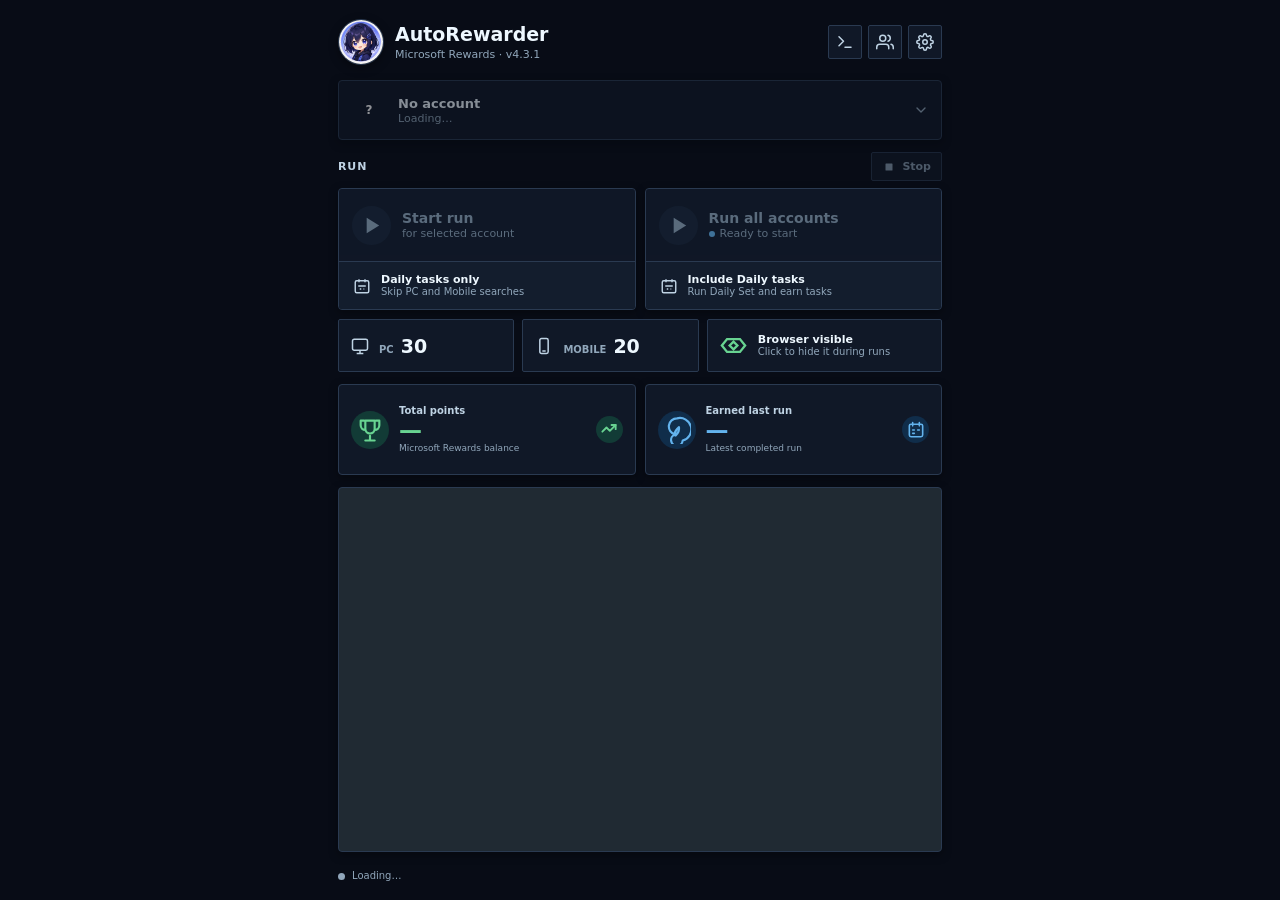
==== commit 4d05c923: "feat(gui): expose v4.4 backend features in the current UI - Settings > Search pace: min/max delay fo" ====
--- a/gui/index.html
+++ b/gui/index.html
@@ -22,6 +22,12 @@
       </div>
 
       <div class="header-actions">
+        <button id="logsBtn" class="icon-ghost" type="button" aria-label="Background logs" title="Background logs">
+          <svg width="18" height="18" viewBox="0 0 24 24" fill="none" stroke="currentColor" stroke-width="2" stroke-linecap="round" stroke-linejoin="round">
+            <path d="M4 17l6-6-6-6"></path>
+            <path d="M12 19h8"></path>
+          </svg>
+        </button>
         <button id="manageBtn" class="icon-ghost" type="button" aria-label="Manage accounts" title="Manage accounts">
           <svg width="18" height="18" viewBox="0 0 24 24" fill="none" stroke="currentColor" stroke-width="2" stroke-linecap="round" stroke-linejoin="round">
             <path d="M17 21v-2a4 4 0 0 0-4-4H5a4 4 0 0 0-4 4v2"></path>
@@ -264,6 +270,21 @@
         </section>
 
         <section class="settings-group">
+          <div class="settings-group-title">Search pace</div>
+          <p class="settings-group-hint">Random wait between searches on a manual run. Scheduled runs and Advanced Scheduling keep the default 4–10 s.</p>
+          <div class="form-grid-2">
+            <div class="form-field">
+              <label for="searchDelayMin">Minimum delay (seconds)</label>
+              <input type="number" id="searchDelayMin" min="0" max="1800" step="0.5" inputmode="decimal" placeholder="4">
+            </div>
+            <div class="form-field">
+              <label for="searchDelayMax">Maximum delay (seconds)</label>
+              <input type="number" id="searchDelayMax" min="0" max="1800" step="0.5" inputmode="decimal" placeholder="10">
+            </div>
+          </div>
+        </section>
+
+        <section class="settings-group">
           <div class="settings-group-title">Search terms</div>
           <label class="settings-row">
             <div class="settings-row-text">
@@ -284,12 +305,17 @@
                   <option value="openai">OpenAI</option>
                   <option value="anthropic">Anthropic</option>
                   <option value="gemini">Google Gemini</option>
+                  <option value="openai-compatible">OpenAI-compatible</option>
                 </select>
               </div>
               <div class="form-field">
                 <label for="llmModel">Model</label>
                 <input type="text" id="llmModel" placeholder="Default for provider" autocomplete="off" spellcheck="false">
               </div>
+            </div>
+            <div class="form-field" id="llm_base_url_field" hidden>
+              <label for="llmBaseUrl">Base URL</label>
+              <input type="url" id="llmBaseUrl" placeholder="http://localhost:11434/v1" autocomplete="off" spellcheck="false">
             </div>
             <div class="form-grid-2">
               <div class="form-field">
--- a/gui/styles.css
+++ b/gui/styles.css
@@ -670,6 +670,7 @@
 .llm-fields[hidden] { display: none; }
 .form-grid-2 { display: grid; grid-template-columns: repeat(2, minmax(0, 1fr)); gap: 10px; }
 .form-field { display: grid; gap: 5px; min-width: 0; margin-bottom: 10px; }
+.form-field[hidden] { display: none; }
 .form-field > label { color: var(--muted-strong); font-size: 10px; font-weight: 700; }
 
 .schedule-accounts-list { display: grid; gap: 7px; max-height: 355px; overflow: auto; }
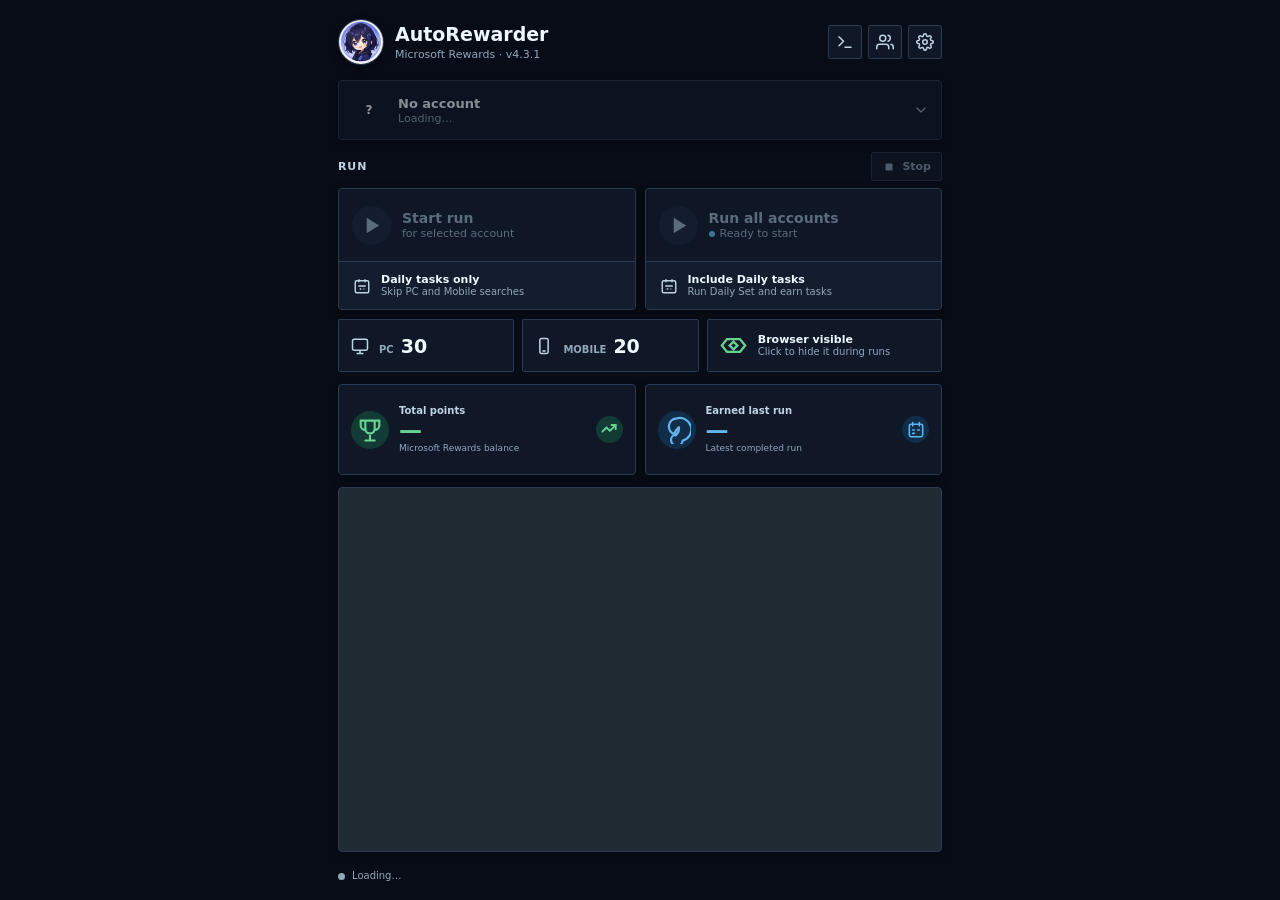
==== commit 4716b2da: "feat: humanized multi-account batches and per-account search interests Run all accounts used to go t" ====
--- a/gui/index.html
+++ b/gui/index.html
@@ -166,7 +166,7 @@
       <span id="status_text">Loading…</span>
       <span class="status-divider" id="coffee_break_divider" hidden aria-hidden="true"></span>
       <span class="coffee-break-indicator" id="coffee_break_indicator" hidden>
-        <span class="coffee-break-copy"><span>Coffee break</span><time id="coffee_break_text">—</time></span>
+        <span class="coffee-break-copy"><span id="coffee_break_label">Coffee break</span><time id="coffee_break_text">—</time></span>
         <span class="coffee-break-track" id="coffee_break_track" role="progressbar" aria-label="Coffee break progress" aria-valuemin="0" aria-valuemax="100" aria-valuenow="0"><span id="coffee_break_progress"></span></span>
       </span>
     </div>
@@ -285,6 +285,66 @@
         </section>
 
         <section class="settings-group">
+          <div class="settings-group-title">Run all accounts pacing</div>
+          <p class="settings-group-hint">Space accounts out like a person would, instead of running them back to back in the same order with the same counts every day.</p>
+          <label class="settings-row">
+            <div class="settings-row-text">
+              <div class="settings-row-label">Humanize batch runs</div>
+              <div class="settings-row-hint">Turn off to run every account immediately, in list order, with exact counts.</div>
+            </div>
+            <span class="toggle-compact">
+              <input type="checkbox" id="batchPacingToggle">
+              <span class="toggle-pill"></span>
+            </span>
+          </label>
+          <div id="batch_pacing_fields" class="batch-pacing-fields">
+            <label class="settings-row">
+              <div class="settings-row-text">
+                <div class="settings-row-label">Shuffle account order</div>
+                <div class="settings-row-hint">Run the accounts in a different order on every batch.</div>
+              </div>
+              <span class="toggle-compact">
+                <input type="checkbox" id="batchShuffleToggle">
+                <span class="toggle-pill"></span>
+              </span>
+            </label>
+            <label class="settings-row">
+              <div class="settings-row-text">
+                <div class="settings-row-label">Mix PC and Mobile order</div>
+                <div class="settings-row-hint">Some accounts start on Mobile. Daily tasks still run with the PC searches.</div>
+              </div>
+              <span class="toggle-compact">
+                <input type="checkbox" id="batchPhaseOrderToggle">
+                <span class="toggle-pill"></span>
+              </span>
+            </label>
+            <div class="form-grid-2">
+              <div class="form-field">
+                <label for="batchGapMin">Pause between accounts, min (minutes)</label>
+                <input type="number" id="batchGapMin" min="0" max="240" step="0.5" inputmode="decimal" placeholder="4">
+              </div>
+              <div class="form-field">
+                <label for="batchGapMax">Pause between accounts, max (minutes)</label>
+                <input type="number" id="batchGapMax" min="0" max="240" step="0.5" inputmode="decimal" placeholder="15">
+              </div>
+              <div class="form-field">
+                <label for="batchPhaseGapMin">Pause between PC and Mobile, min (seconds)</label>
+                <input type="number" id="batchPhaseGapMin" min="0" max="1800" step="5" inputmode="decimal" placeholder="30">
+              </div>
+              <div class="form-field">
+                <label for="batchPhaseGapMax">Pause between PC and Mobile, max (seconds)</label>
+                <input type="number" id="batchPhaseGapMax" min="0" max="1800" step="5" inputmode="decimal" placeholder="180">
+              </div>
+              <div class="form-field">
+                <label for="batchCountVariance">Extra searches, up to (%)</label>
+                <input type="number" id="batchCountVariance" min="0" max="50" step="1" inputmode="numeric" placeholder="15">
+              </div>
+            </div>
+            <p class="form-hint">Each account's counts are a minimum: a batch adds a random number of searches on top, up to this percentage, so the totals change from day to day.</p>
+          </div>
+        </section>
+
+        <section class="settings-group">
           <div class="settings-group-title">Search terms</div>
           <label class="settings-row">
             <div class="settings-row-text">
--- a/gui/styles.css
+++ b/gui/styles.css
@@ -690,6 +690,7 @@
 .sched-adv-row .toggle-compact { order: 2; }
 .sched-adv-label { flex: 1; }
 .sched-adv-fields.dim { opacity: 0.45; }
+.batch-pacing-fields.dim { opacity: 0.45; }
 
 .accounts-list { display: grid; gap: 7px; margin: 0 0 12px; padding: 0; list-style: none; }
 .account-item { display: flex; align-items: center; gap: 10px; padding: 9px; }
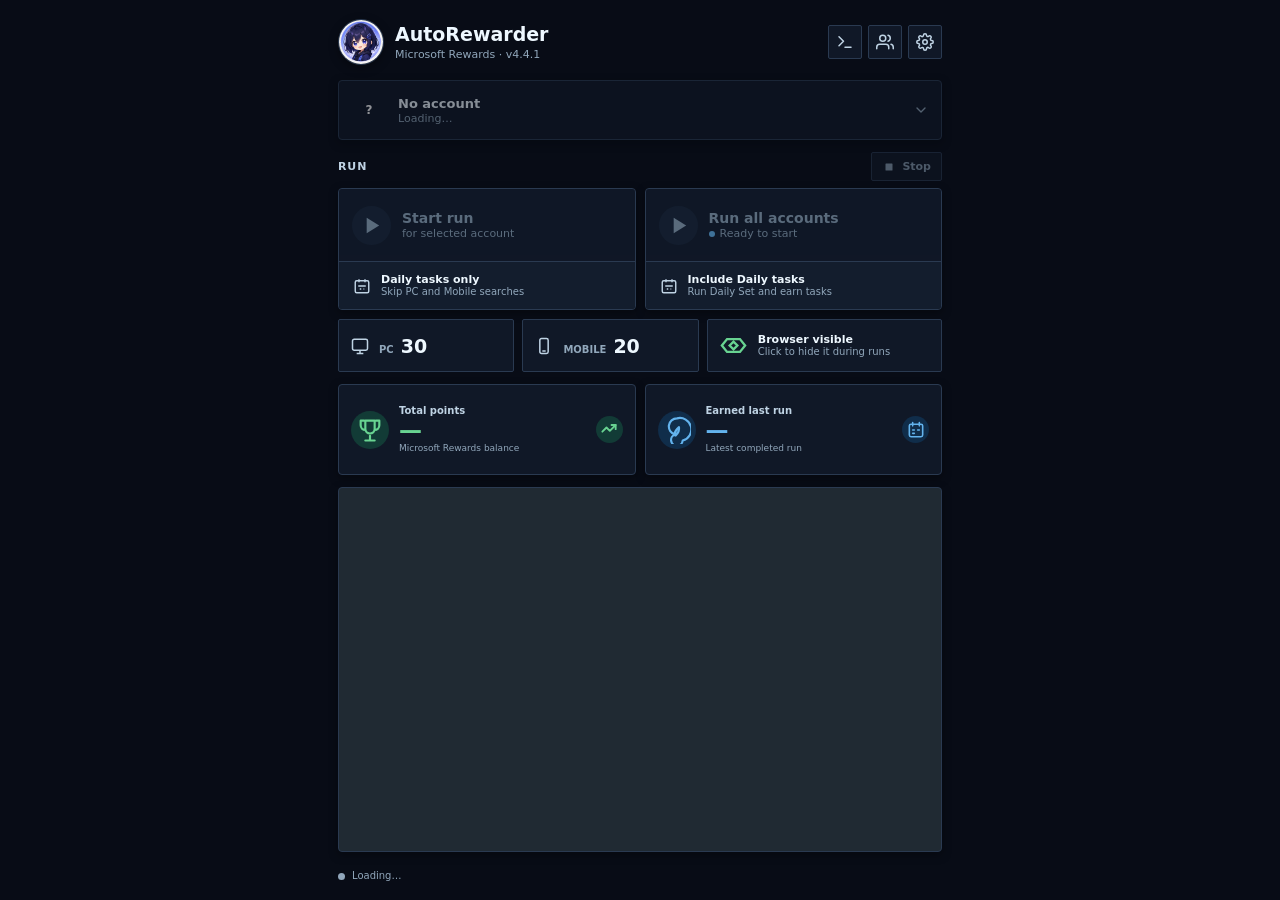
==== commit bb5797d7: "release: prepare v4.4.1 installer Co-Authored-By: Claude Opus 5.5 <noreply@anthropic.com>" ====
--- a/gui/index.html
+++ b/gui/index.html
@@ -17,7 +17,7 @@
         <img class="brand-mark" src="assets/chibi-avatar.png" alt="AutoRewarder mascot" width="62" height="62">
         <div class="brand-text">
           <h1>AutoRewarder</h1>
-          <span class="brand-sub">Microsoft Rewards · v4.3.1</span>
+          <span class="brand-sub">Microsoft Rewards · v4.4.1</span>
         </div>
       </div>
 
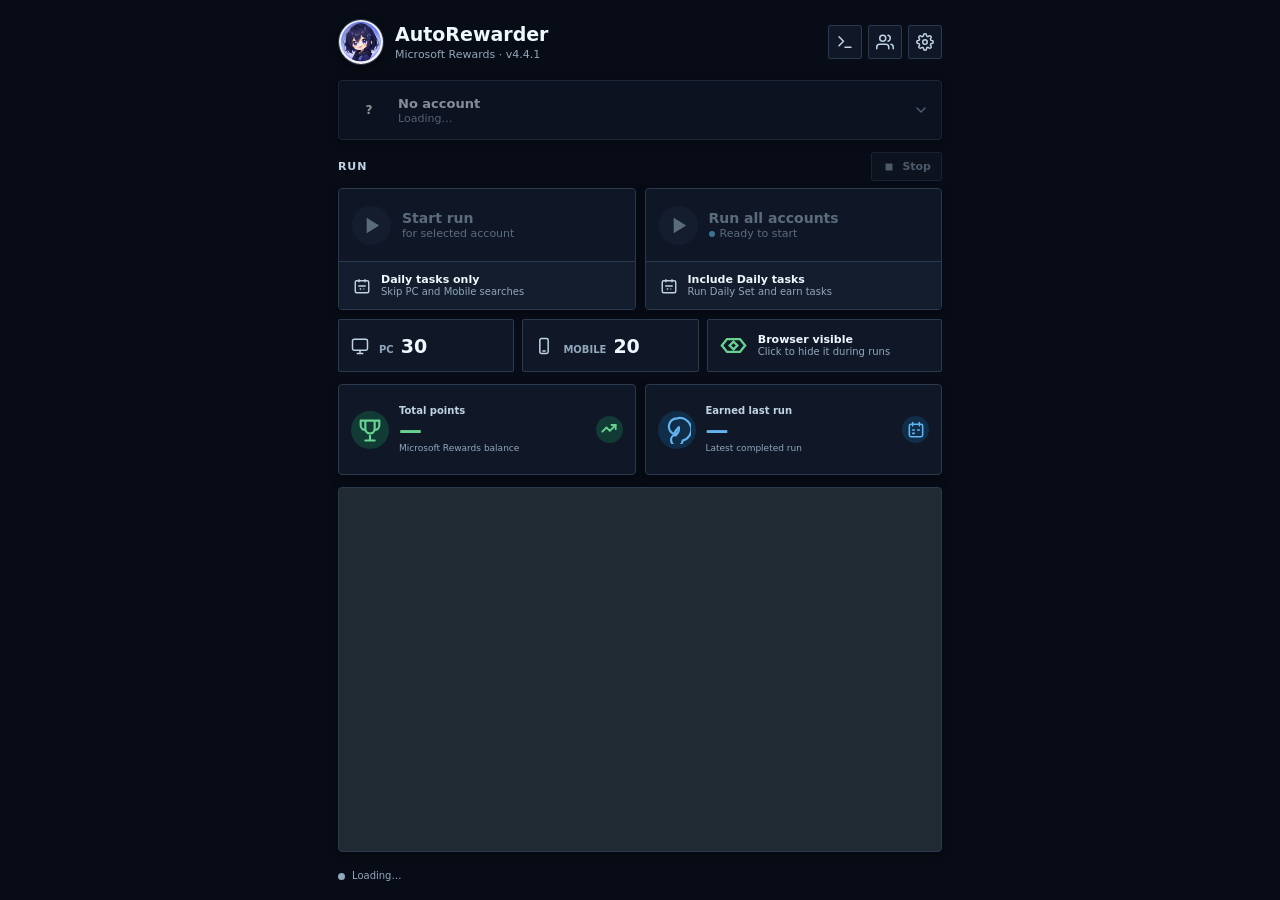
==== commit 45bb127a: "feat: more human search behavior, random pauses and batch time left Search behavior: - scroll with r" ====
--- a/gui/index.html
+++ b/gui/index.html
@@ -90,7 +90,7 @@
             <span class="run-icon" aria-hidden="true"><svg width="23" height="23" viewBox="0 0 24 24" fill="currentColor"><polygon points="7 4 20 12 7 20"></polygon></svg></span>
             <span class="run-copy"><span class="batch-btn-label">Run all accounts</span><span class="batch-account-status"><i></i><span id="batch_account_name">Ready to start</span></span></span>
           </button>
-          <div class="batch-progress" id="batch_progress" hidden aria-live="polite"><span id="batch_progress_text"></span></div>
+          <div class="batch-progress" id="batch_progress" hidden><span id="batch_progress_text" aria-live="polite"></span><span class="batch-eta" id="batch_eta" hidden></span></div>
           <label class="run-mode-option toggle-row" title="Only applies to Run all accounts; searches always use each account's saved schedule">
             <span class="option-icon" aria-hidden="true"><svg width="18" height="18" viewBox="0 0 24 24" fill="none" stroke="currentColor" stroke-width="1.9"><rect x="3" y="5" width="18" height="16" rx="2"></rect><path d="M8 3v4M16 3v4M7 12h10M9 16h2M14 16h1"></path></svg></span>
             <span class="toggle-copy"><span>Include Daily tasks</span><small>Run Daily Set and earn tasks</small></span>
@@ -238,6 +238,16 @@
               <span class="toggle-pill"></span>
             </span>
           </label>
+          <label class="settings-row">
+            <div class="settings-row-text">
+              <div class="settings-row-label">Show automation cursor</div>
+              <div class="settings-row-hint">Draw a red dot where the bot moves the mouse. It is added to the page itself, where Bing's scripts can see it, so leave it off unless you're watching a run.</div>
+            </div>
+            <span class="toggle-compact">
+              <input type="checkbox" id="showCursorToggle">
+              <span class="toggle-pill"></span>
+            </span>
+          </label>
         </section>
 
         <section class="settings-group">
@@ -272,6 +282,16 @@
         <section class="settings-group">
           <div class="settings-group-title">Search pace</div>
           <p class="settings-group-hint">Random wait between searches on a manual run. Scheduled runs and Advanced Scheduling keep the default 4–10 s.</p>
+          <label class="settings-row">
+            <div class="settings-row-text">
+              <div class="settings-row-label">Random pauses between searches</div>
+              <div class="settings-row-hint">Now and then wait 15–60 s, or 1.5–4 min, before the next search, on top of coffee breaks. Applies to every run.</div>
+            </div>
+            <span class="toggle-compact">
+              <input type="checkbox" id="randomPausesToggle">
+              <span class="toggle-pill"></span>
+            </span>
+          </label>
           <div class="form-grid-2">
             <div class="form-field">
               <label for="searchDelayMin">Minimum delay (seconds)</label>
--- a/gui/styles.css
+++ b/gui/styles.css
@@ -334,6 +334,8 @@
 .batch-account-status { display: inline-flex; align-items: center; gap: 5px; }
 .batch-account-status i { width: 6px; height: 6px; border-radius: 50%; background: var(--blue); }
 .batch-progress { padding: 0 13px 7px; color: var(--blue); font-size: 10px; }
+.batch-eta::before { content: " · "; }
+.batch-eta[hidden] { display: none; }
 
 .run-mode-option {
   display: flex;
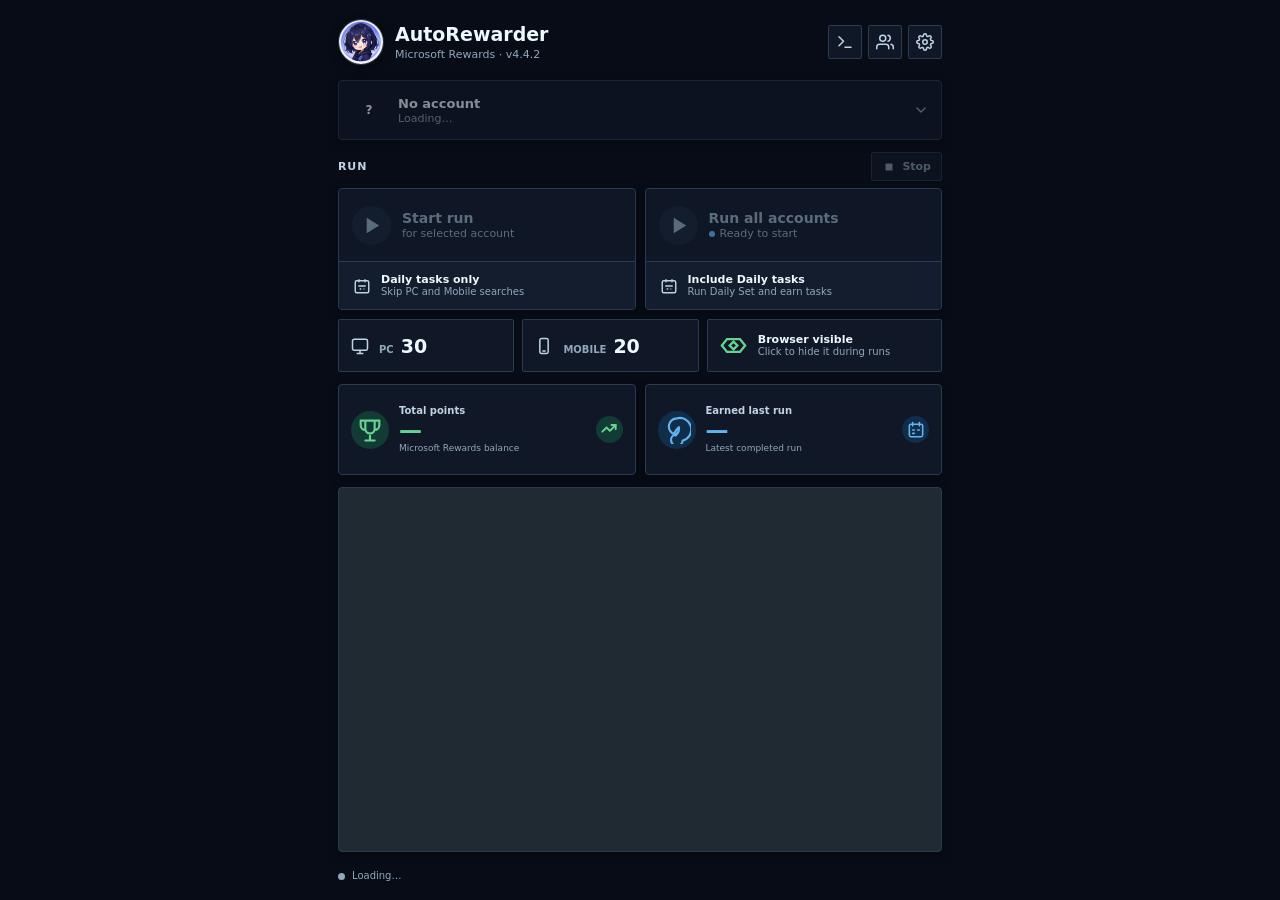
==== commit 666cad66: "release: prepare v4.4.2 installer Co-Authored-By: Claude Opus 5.5 <noreply@anthropic.com>" ====
--- a/gui/index.html
+++ b/gui/index.html
@@ -17,7 +17,7 @@
         <img class="brand-mark" src="assets/chibi-avatar.png" alt="AutoRewarder mascot" width="62" height="62">
         <div class="brand-text">
           <h1>AutoRewarder</h1>
-          <span class="brand-sub">Microsoft Rewards · v4.4.1</span>
+          <span class="brand-sub">Microsoft Rewards · v4.4.2</span>
         </div>
       </div>
 
